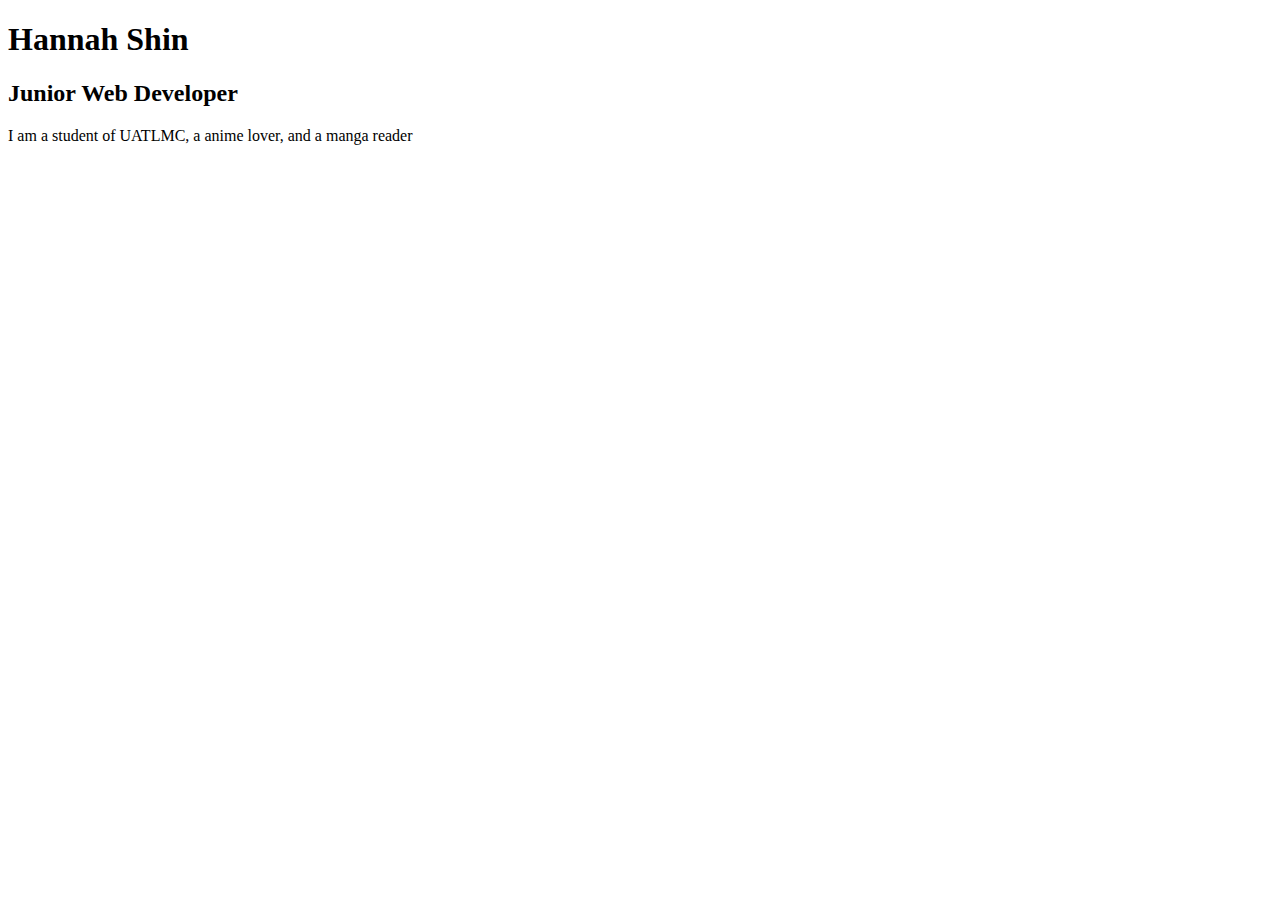
==== index.html @ 7c864cc0 "adding bio to my project" ====
<!DOCTYPE html>
<html>
<head>
	<title>Hannah Shin - Junior Web Developer</title>
	<link rel="stylesheet" href="css/styles.css"/>
</head>
<body>
	<h1>Hannah Shin</h1>
	<h2>Junior Web Developer</h2>
	<p>I am a student of UATLMC, a anime lover, and a manga reader</p>
</body>
</html>
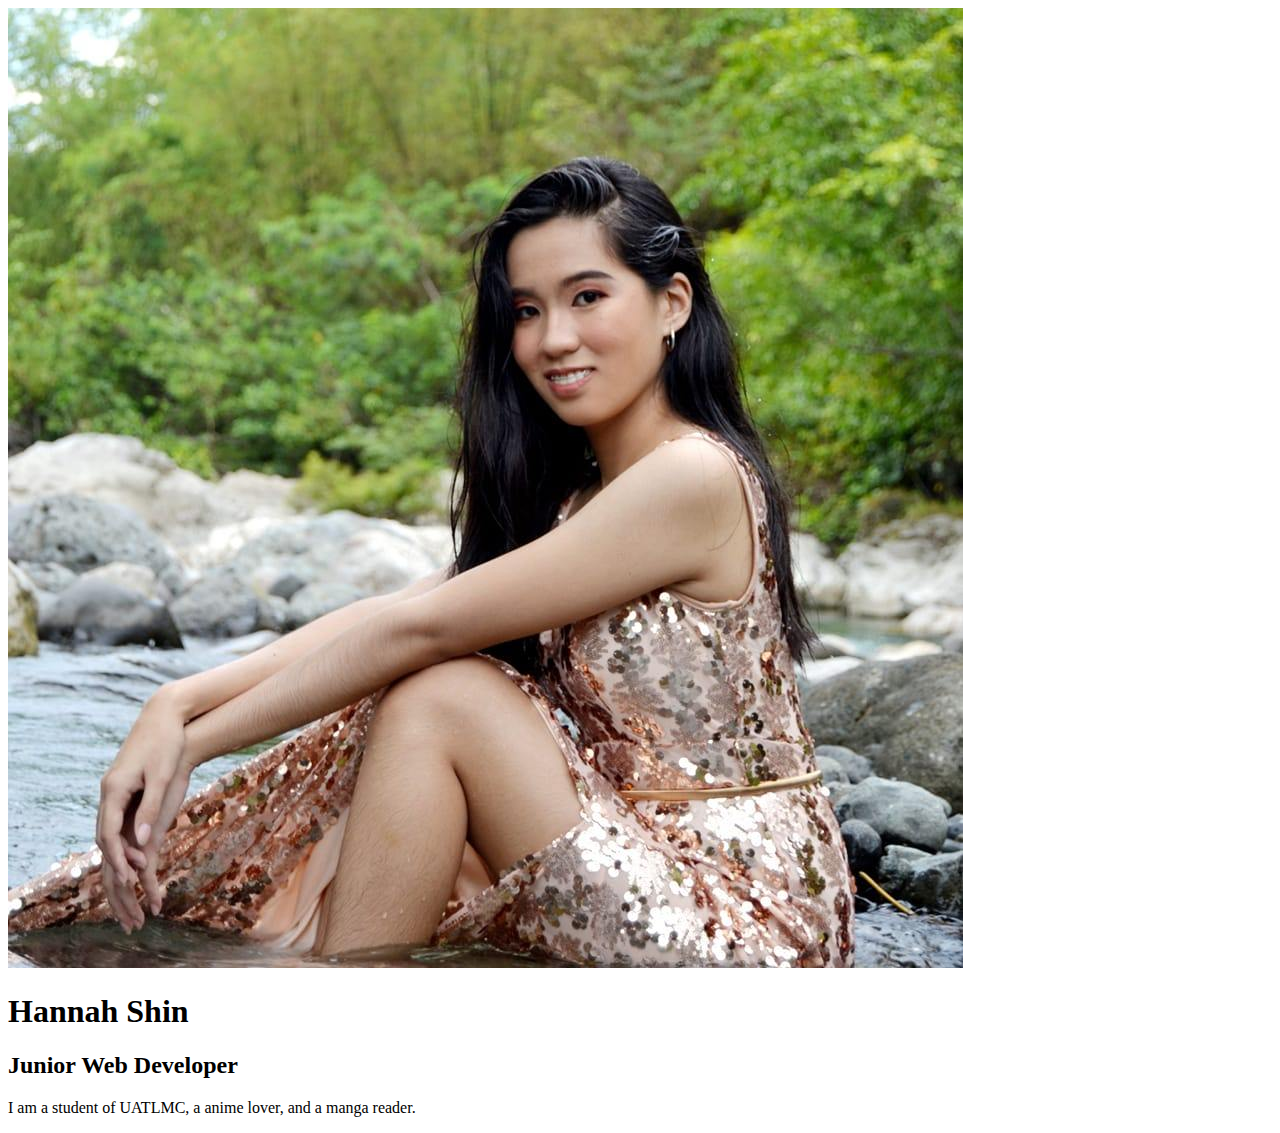
==== commit f8d6c6f4: "font style" ====
--- a/index.html
+++ b/index.html
@@ -5,8 +5,13 @@
 	<link rel="stylesheet" href="css/styles.css"/>
 </head>
 <body>
-	<h1>Hannah Shin</h1>
+	<main id="content">
+	<img 
+	id="my-avatar"
+	src="./images/me.jpg">
+	<h1 id="my-name">Hannah Shin</h1>
 	<h2>Junior Web Developer</h2>
-	<p>I am a student of UATLMC, a anime lover, and a manga reader</p>
+	<p>I am a student of UATLMC, a anime lover, and a manga reader.</p>
+</main>
 </body>
 </html>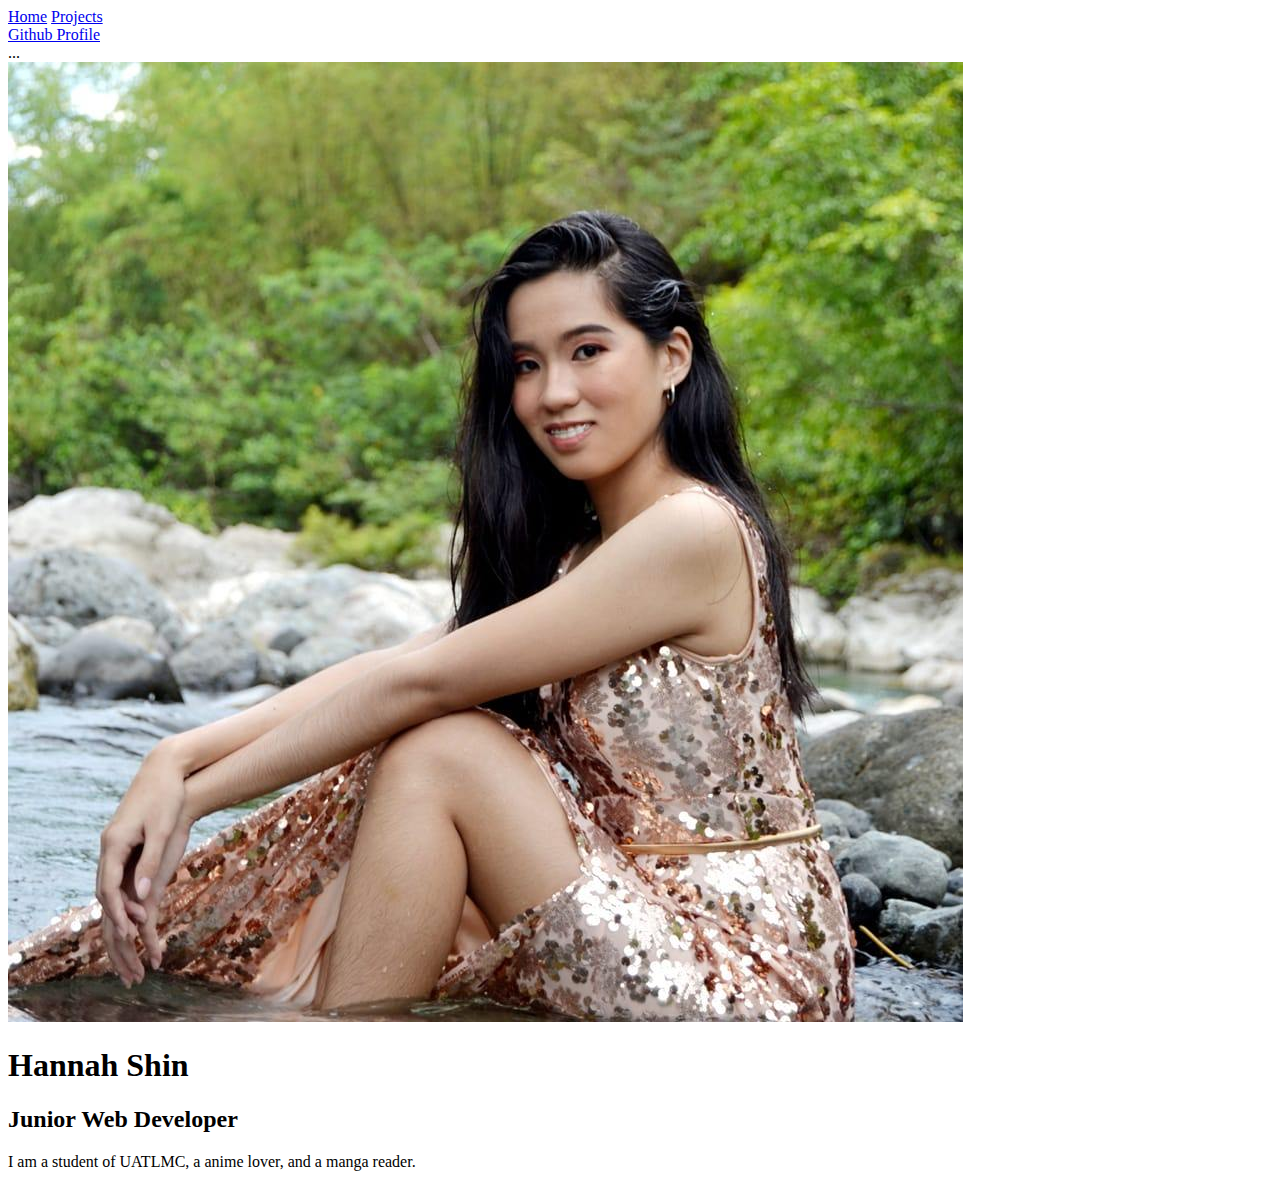
==== commit 16f4af84: "small changes" ====
--- a/index.html
+++ b/index.html
@@ -1,10 +1,24 @@
 <!DOCTYPE html>
 <html>
 <head>
+	<meta charset="utf-8">
+	<meta name="viewport" content="width=device-width, initial-scale=1.0" />
+	<title>Hannah Shin - Projects</title>
+	<link rel="stylesheet" href="css/styles.css" type="text/css" />
 	<title>Hannah Shin - Junior Web Developer</title>
 	<link rel="stylesheet" href="css/styles.css"/>
 </head>
 <body>
+	<header>
+	<nav id="left-side">
+			<a class="nav-link" href="./index.html">Home</a>
+			<a class="nav-link" href="./projects.html">Projects</a>
+			</nav>
+		<nav id="right-side">
+				<a class="nav-link" href="https://github.com/HannahShin2004">Github Profile</a>
+				</nav>
+		</header>
+		<main id="content">...
 	<main id="content">
 	<img 
 	id="my-avatar"
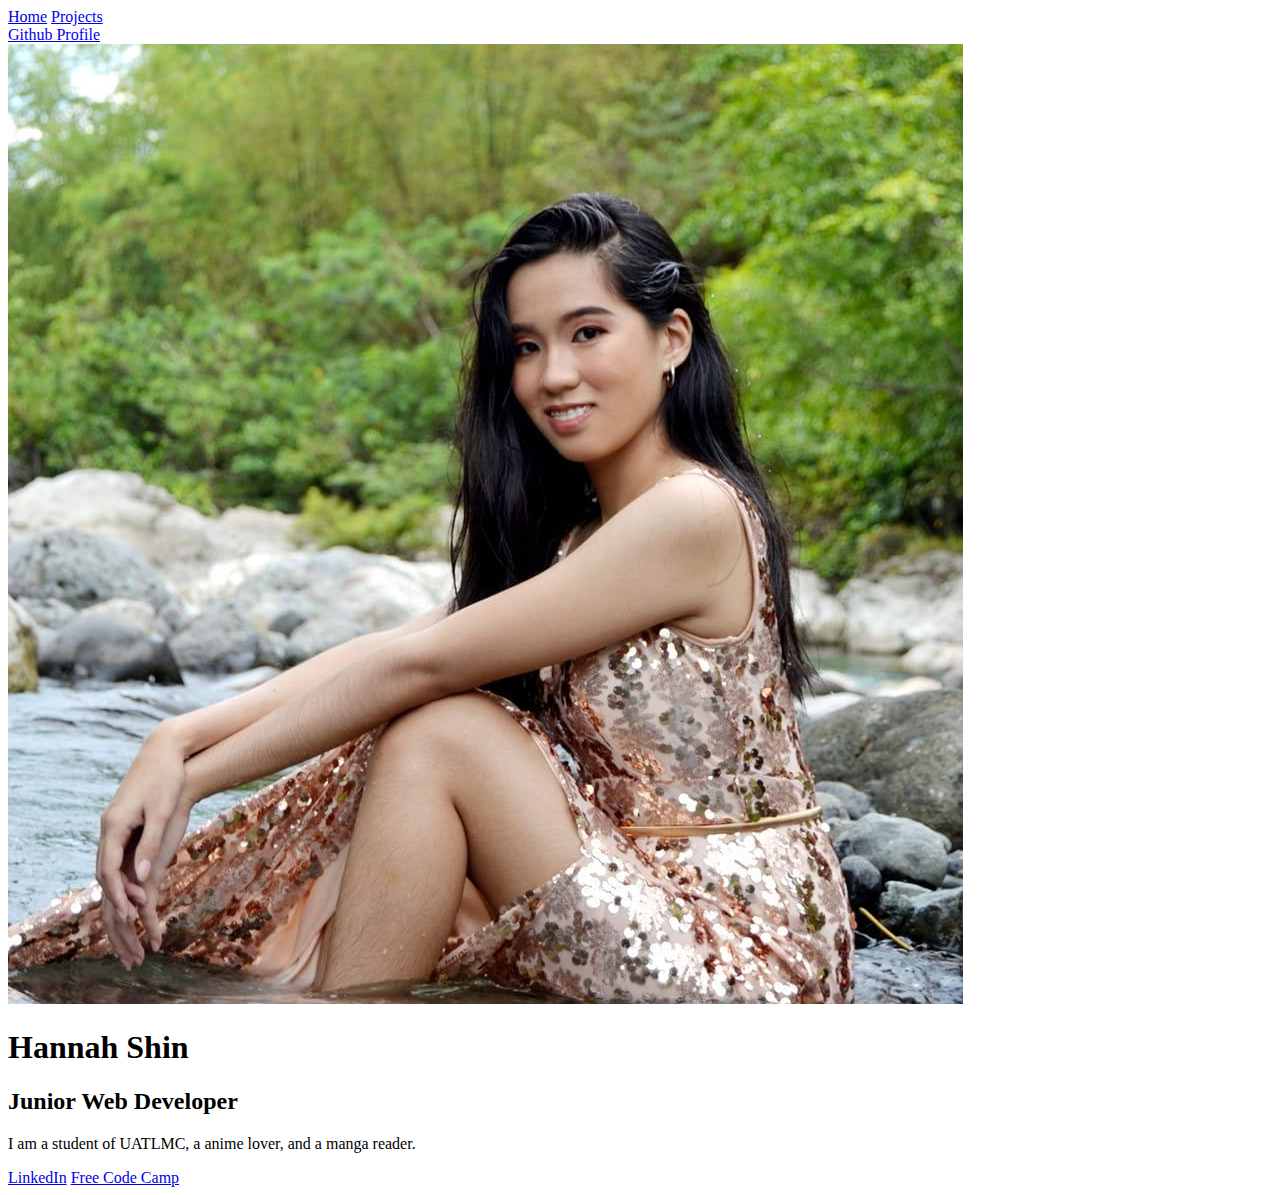
==== commit c4e36055: "fix horizontal & vertical bars issue" ====
--- a/index.html
+++ b/index.html
@@ -18,14 +18,19 @@
 				<a class="nav-link" href="https://github.com/HannahShin2004">Github Profile</a>
 				</nav>
 		</header>
-		<main id="content">...
 	<main id="content">
-	<img 
+	<div>
+		<img 
 	id="my-avatar"
 	src="./images/me.jpg">
 	<h1 id="my-name">Hannah Shin</h1>
 	<h2>Junior Web Developer</h2>
 	<p>I am a student of UATLMC, a anime lover, and a manga reader.</p>
+	</div>
 </main>
+<footer>
+	<a href="https://www.linkedin.com/in/HannahShin2004">LinkedIn</a>
+	<a href="https://freecodecamp.org/HannahShin2004">Free Code Camp</a>
+</footer>
 </body>
 </html>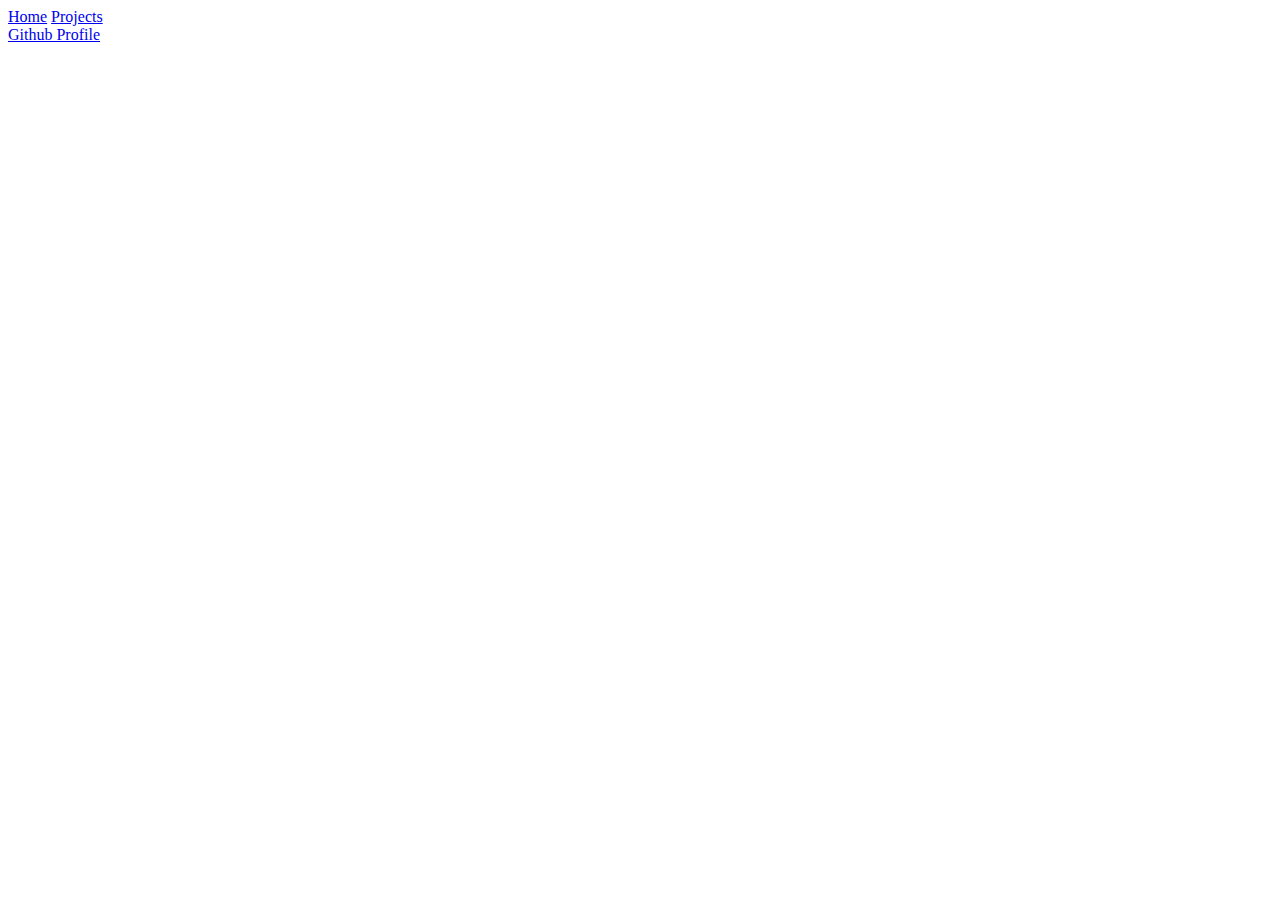
==== commit 101b466b: "new header with mobile-design first" ====
--- a/index.html
+++ b/index.html
@@ -6,19 +6,20 @@
 	<title>Hannah Shin - Projects</title>
 	<link rel="stylesheet" href="css/styles.css" type="text/css" />
 	<title>Hannah Shin - Junior Web Developer</title>
+ <link rel="stylesheet" href="https://cdnjs.cloudflare.com/ajax/libs/font-awesome/6.3.0/css/all.min.css" integrity="sha512-SzlrxWUlpfuzQ+pcUCosxcglQRNAq/DZjVsC0lE40xsADsfeQoEypE+enwcOiGjk/bSuGGKHEyjSoQ1zVisanQ==" crossorigin="anonymous" referrerpolicy="no-referrer" />
 	<link rel="stylesheet" href="css/styles.css"/>
 </head>
 <body>
 	<header>
 	<nav id="left-side">
-			<a class="nav-link" href="./index.html">Home</a>
-			<a class="nav-link" href="./projects.html">Projects</a>
+			<a class="nav-link" href="./index.html"><i class="fa-solid fa-house"></i> Home</a>
+			<a class="nav-link" href="./projects.html"><i class="fa-solid fa-folder-tree"></i> Projects</a>
 			</nav>
 		<nav id="right-side">
-				<a class="nav-link" href="https://github.com/HannahShin2004">Github Profile</a>
+				<a class="nav-link" href="https://github.com/HannahShin2004"><i class="fa-brands fa-github"></i> Github Profile</a>
 				</nav>
 		</header>
-	<main id="content">
+	<!-- <main id="content">
 	<div>
 		<img 
 	id="my-avatar"
@@ -31,6 +32,6 @@
 <footer>
 	<a href="https://www.linkedin.com/in/HannahShin2004">LinkedIn</a>
 	<a href="https://freecodecamp.org/HannahShin2004">Free Code Camp</a>
-</footer>
+</footer> -->
 </body>
 </html>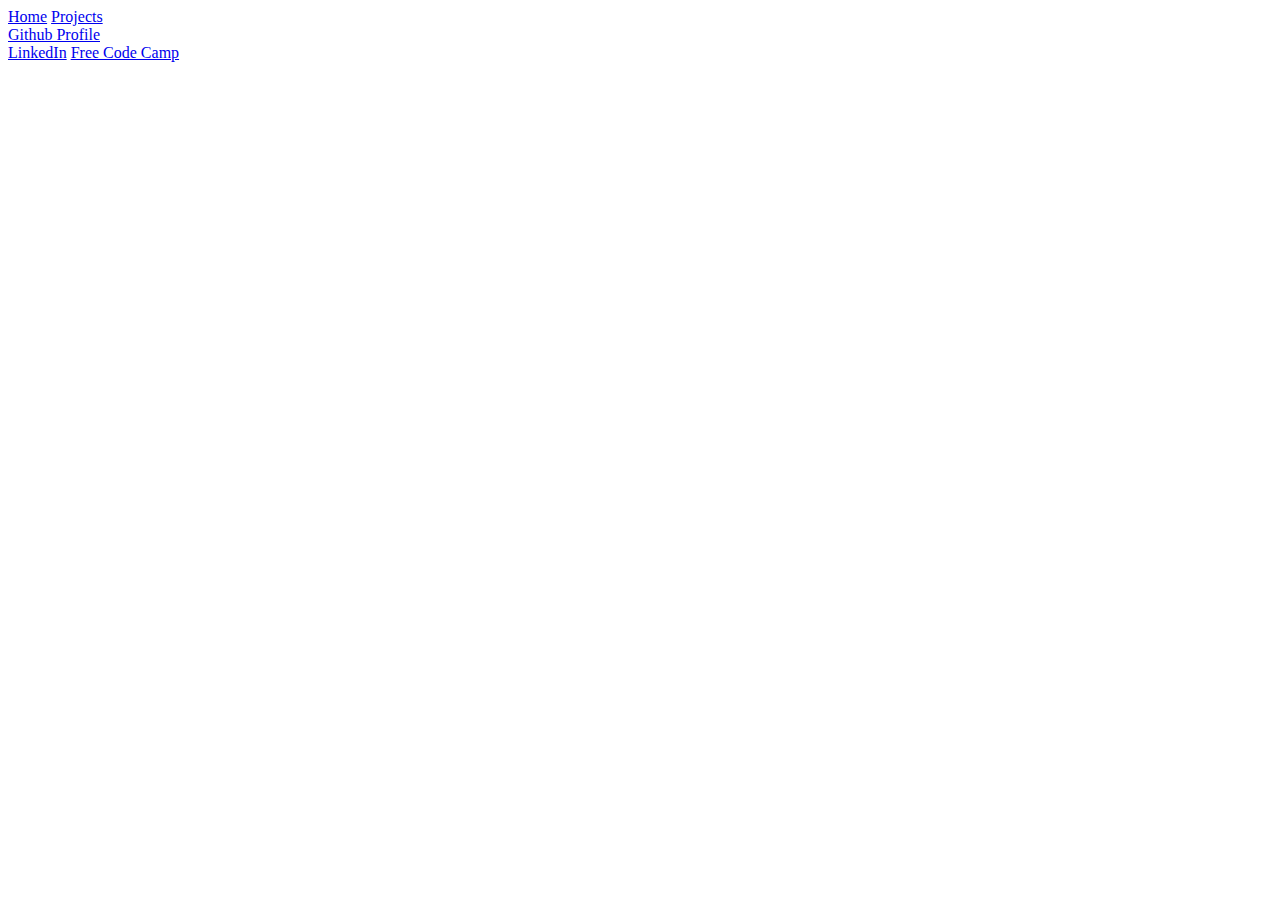
==== commit 17cc9703: "mobile footer device" ====
--- a/index.html
+++ b/index.html
@@ -19,7 +19,7 @@
 				<a class="nav-link" href="https://github.com/HannahShin2004"><i class="fa-brands fa-github"></i> Github Profile</a>
 				</nav>
 		</header>
-	<!-- <main id="content">
+<!-- 	<main id="content">
 	<div>
 		<img 
 	id="my-avatar"
@@ -28,10 +28,12 @@
 	<h2>Junior Web Developer</h2>
 	<p>I am a student of UATLMC, a anime lover, and a manga reader.</p>
 	</div>
-</main>
+</main> -->
 <footer>
-	<a href="https://www.linkedin.com/in/HannahShin2004">LinkedIn</a>
-	<a href="https://freecodecamp.org/HannahShin2004">Free Code Camp</a>
-</footer> -->
+	<section>
+	<a href="https://www.linkedin.com/in/HannahShin2004"><i class="fa-brands fa-linkedin"></i> LinkedIn</a>
+	<a href="https://freecodecamp.org/HannahShin2004"><i class="fa-brands fa-free-code-camp"></i> Free Code Camp</a>
+</section>
+</footer>
 </body>
 </html>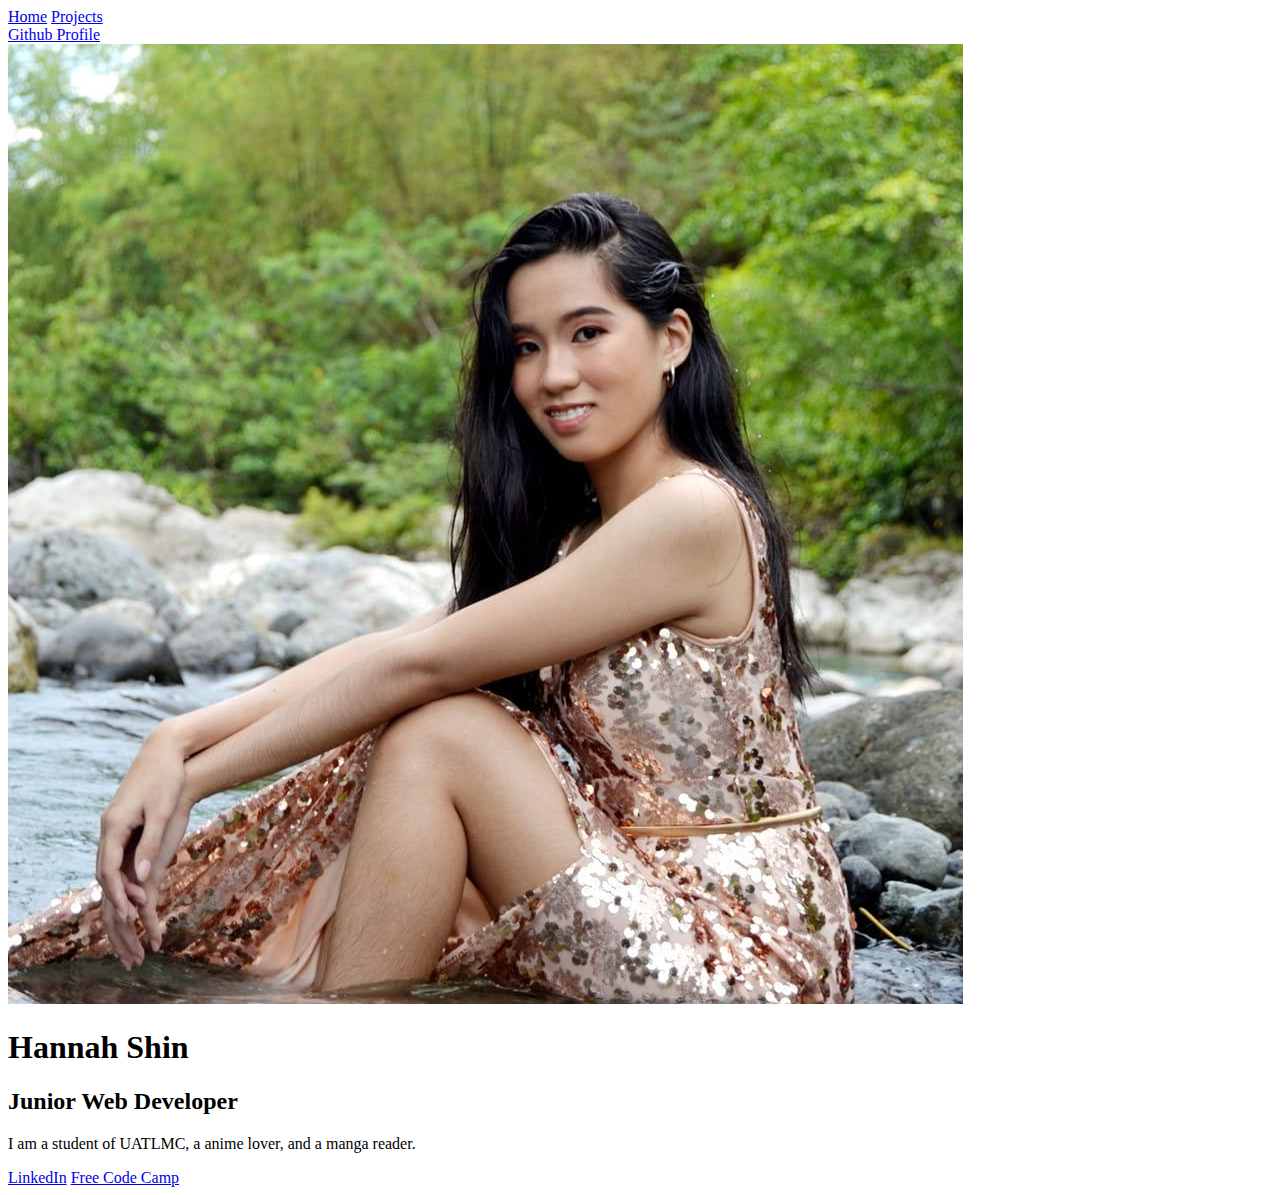
==== commit 3bb35705: "mobile footer device" ====
--- a/index.html
+++ b/index.html
@@ -19,7 +19,7 @@
 				<a class="nav-link" href="https://github.com/HannahShin2004"><i class="fa-brands fa-github"></i> Github Profile</a>
 				</nav>
 		</header>
-<!-- 	<main id="content">
+	<main id="content">
 	<div>
 		<img 
 	id="my-avatar"
@@ -28,7 +28,7 @@
 	<h2>Junior Web Developer</h2>
 	<p>I am a student of UATLMC, a anime lover, and a manga reader.</p>
 	</div>
-</main> -->
+</main>
 <footer>
 	<section>
 	<a href="https://www.linkedin.com/in/HannahShin2004"><i class="fa-brands fa-linkedin"></i> LinkedIn</a>
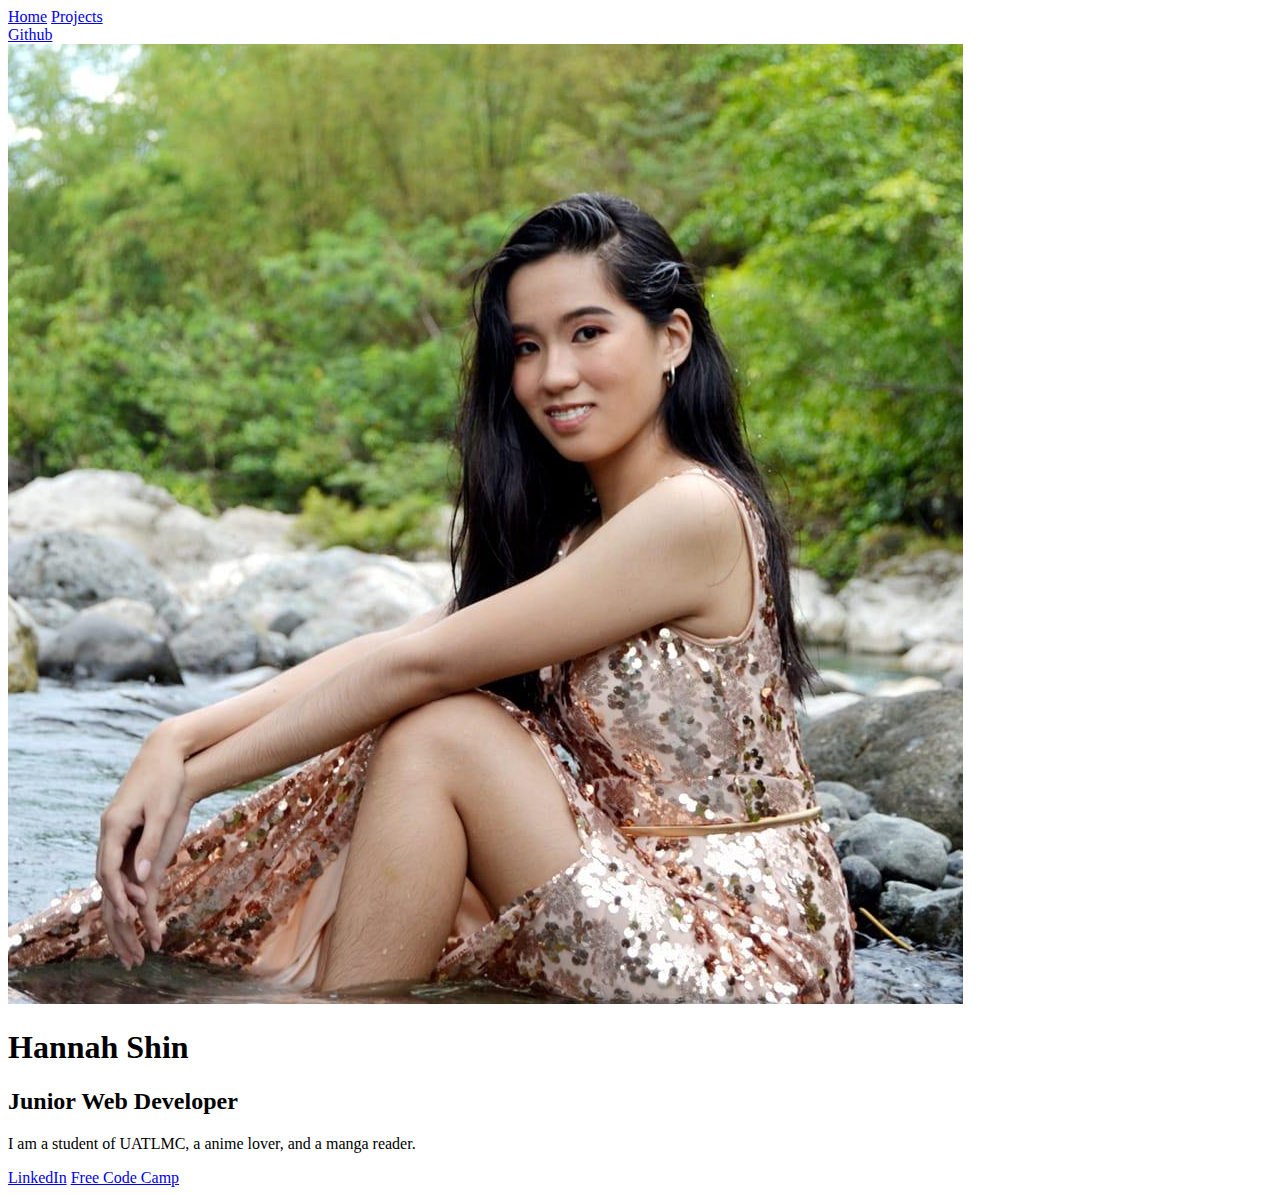
==== commit f2587393: "add icons and footer section" ====
--- a/index.html
+++ b/index.html
@@ -16,7 +16,7 @@
 			<a class="nav-link" href="./projects.html"><i class="fa-solid fa-folder-tree"></i> Projects</a>
 			</nav>
 		<nav id="right-side">
-				<a class="nav-link" href="https://github.com/HannahShin2004"><i class="fa-brands fa-github"></i> Github Profile</a>
+				<a class="nav-link" href="https://github.com/HannahShin2004"><i class="fa-brands fa-github"></i> Github </a>
 				</nav>
 		</header>
 	<main id="content">
